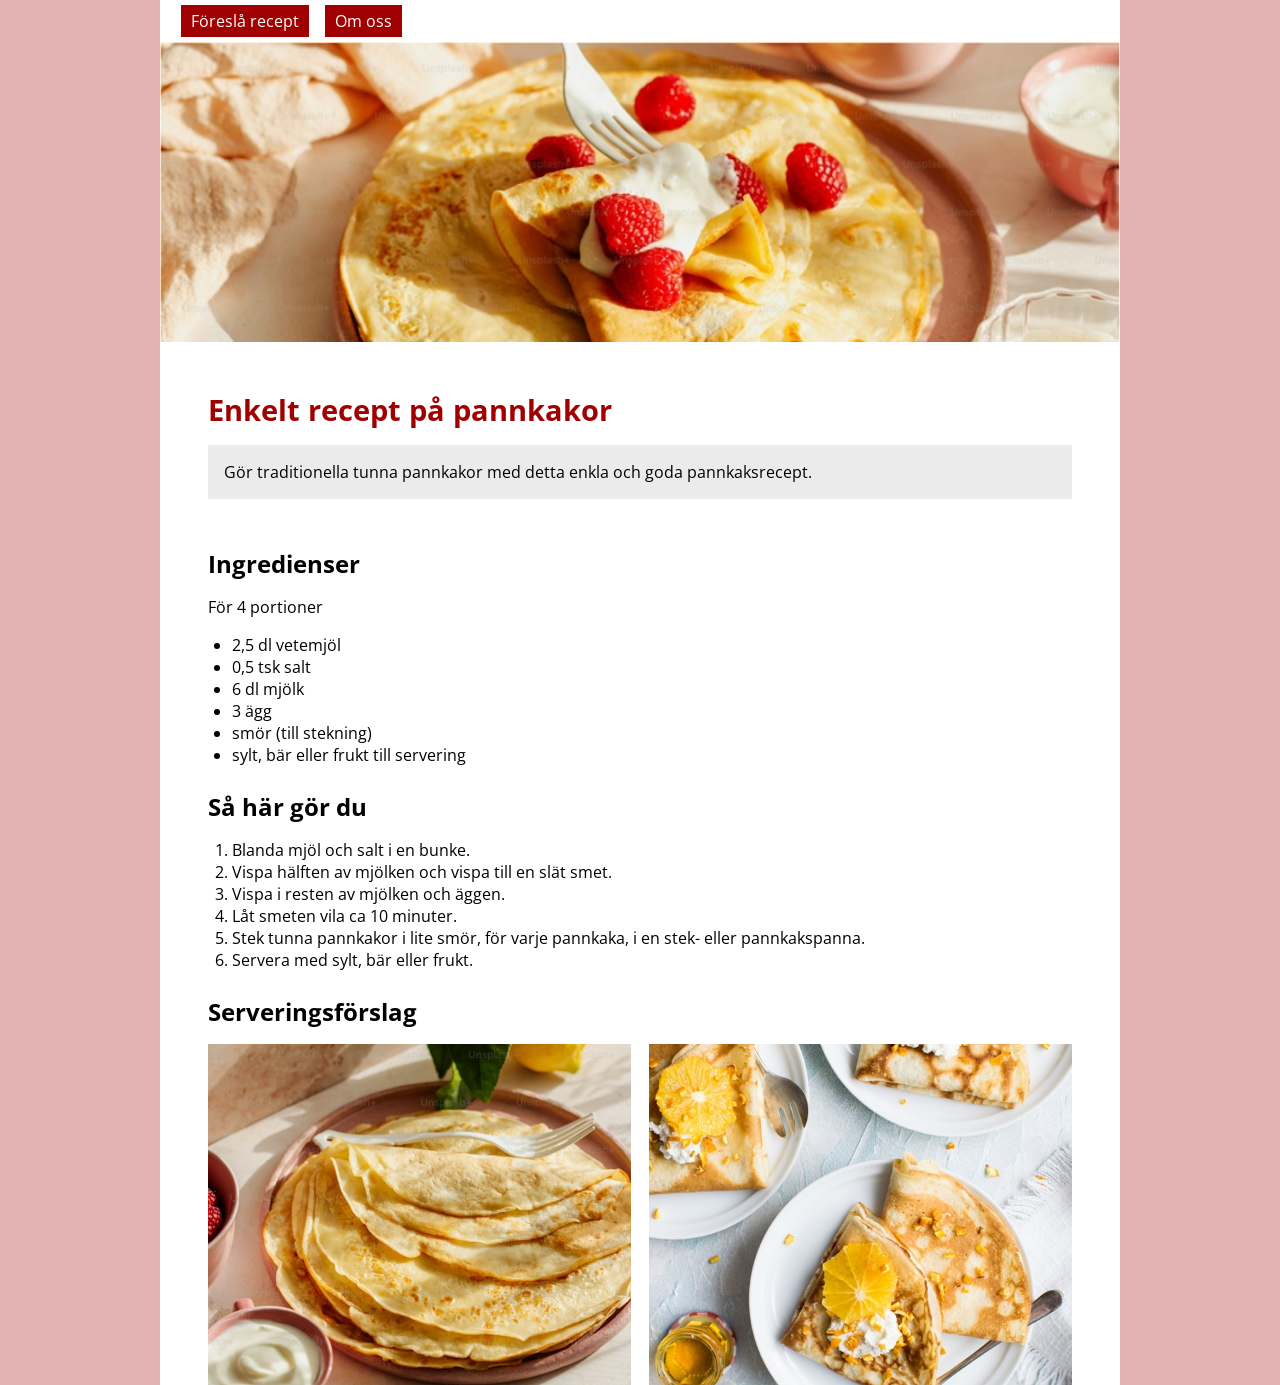
==== index.html @ c7558f2d "remove trailing slashes" ====
<!doctype html>
<html lang="sv-SE" class="flex justify-center flex-col-md">
  <head>
    <meta charset="utf-8">
    <meta name="viewport" content="width=device-width">
    <meta name="description" content="Enkelt recept på pannkakor. Gör traditionella tunna pannkakor med detta enkla och goda pannkaksrecept.">
    <title>Recept på pannkakor</title>
     

    <!-- Google Fonts -->
    <link href="https://fonts.googleapis.com/css2?family=Open+Sans&display=swap" rel="stylesheet">
    
    <link rel="stylesheet" type="text/css" href="recept.css">

  </head>

  <body class="flex flex-col">
    <a href="#main" class="skip">Hoppa till huvudinnehållet</a>

    <nav>
      <div class="navbar">
        <ul class="flex">
          <li><a href="kontakt.html">Föreslå recept</a></li>
          <li><a href="om-oss.html">Om oss</a></li>
        </ul>
      </div>
    </nav>
    <header>
      <div class="header-image"></div>
    
      
      <div class="header-content">
        <h1>Enkelt recept på pannkakor</h1>
        <p class="grey">Gör traditionella tunna pannkakor med detta enkla och goda pannkaksrecept.</p>
      </div>
    </header>
    <main id="main">
      <div class="content flex flex-col">
       

        <section>
          <div>

            <h2>Ingredienser</h2>
            <p>För 4 portioner</p>
            <ul>
              <li>2,5 dl vetemjöl</li>
              <li>0,5 tsk salt</li>
              <li>6 dl mjölk</li>
              <li>3 ägg</li>
              <li>smör (till stekning)</li>
              <li>sylt, bär eller frukt till servering</li>
            </ul>
          </div>
        </section>
        <section>
          <div>
            <h2>Så här gör du</h2>

            <ol>
              <li>Blanda mjöl och salt i en bunke.</li>
              <li>Vispa hälften av mjölken och vispa till en slät smet.</li>
              <li>Vispa i resten av mjölken och äggen.</li>
              <li>Låt smeten vila ca 10 minuter.</li>
              <li>Stek tunna pannkakor i lite smör, för varje pannkaka, i en stek- eller pannkakspanna.</li>
              <li>Servera med sylt, bär eller frukt.</li>
            </ol>
          </div>
        </section>
        <aside>
          <div>
            <h2 class="servering-header">Serveringsförslag</h2>
          </div>
          <div class="footer-images flex justify-between flex-col-md">
            <img src="servering-1.jpg" alt="Pannkakor på tallrik med grädde och hallon">
            <img src="servering-2.jpg" alt="Pannkakor med grädde, honung och apelsin">
          </div>
        </aside>
      </div>
    </main>


    
  </body>

</html>
---- recept.css ----
/*CSS variables*/
:root {
    --primary-font: 'Open Sans', sans-serif;
    --primary-color: rgba(161, 0, 0, 0.3); /* pink */
    --secondary-color: #A10000; /* red */
}



/*basic reset*/
* {
  margin: 0;
  padding: 0;
  font: inherit;
  
}

/*utility classes*/
.flex {
  display: flex;
}

.flex-col {
  flex-direction: column;
}

.justify-center {
  justify-content: center;
}

.justify-between {
  justify-content: space-between;
}


/*html style*/
html {
  background-color: var(--primary-color);
  /*display: flex;*/
  /*justify-content: center;*/
  width: 100vw;

}

/**Body style*/

body {
  background-color: #FFFFFF;
  color:#000000;
  font-family: var(--primary-font);
  max-width: 75vw;
  font-size: 1rem;
  font-weight: 400;
  /*display: flex;*/
  /*flex-direction: column;*/
  min-height: 100vh;
}

/*skip link*/
.skip {
  position: absolute;
  left: -10000px;
  top: auto;
  width: 1px;
  height: 1px;
  overflow: hidden;
}

.skip:focus {
  position: static;
  width: auto;
  height: auto;
}

/*Header style*/
header {
  max-width: 100%;
}




/*P style under titel*/
p.grey {
  background-color: #EBEBEB;
  padding: 16px;
  
  
  
}

/*h styles*/
h1 {
    color: var(--secondary-color);
    font-size: 1.8rem;
    font-weight: 700;
    
}

h1, h2 {
    padding-bottom: 16px;
}

h2 {
    font-size: 1.5rem;
    font-weight: 700;
    
}

/*p style*/

section p {
    padding-bottom: 16px;
}

/*nav styles*/
.navbar ul {
    /*display: flex;*/
    gap: 16px;
    list-style-type: none;
    padding: 5px;
}



.navbar ul li, .navbar ul li a {
    padding: 5px;  
    background-color: var(--secondary-color);
    color: #FFFFFF;
    text-decoration: none;
}


.navbar ul li a:focus, .navbar ul li a:hover {
  
  background-color: contrast-color(var(--secondary-color));
  color: #000000;
    
}


/*div style*/

.header-content, .content {
    padding: 48px 48px 0px 48px;
}
.content {
    
    /*display: flex;*/
    /*flex-direction: column;*/
    gap: 24px;
    
    
}



/*list styles*/
ul, ol {
  margin-left: 16px;
  padding-left: 8px;
}

/*image styles*/
.header-image {
    max-width: 100%;
    object-fit: cover;
    border: 1px;
    background-image: url(pannkaka-head.jpg);
    background-color: aqua;
    background-size: cover;
    min-height: 300px;
}

.footer-images {
  /*display: flex;*/
  /*justify-content: space-between;*/
  gap: 16px;

  img {
    
    max-width: 49%;
    max-height: 516px;
  }

}

/*.footer-images img {
    
    max-width: 49%;
    max-height: 516px;

}*/


/* media queries */
@media (max-width: 600px) {

  /*utility classes*/
  .flex-col-md {
    flex-direction: column;
  }

  /*html {
    flex-direction: column;
  }*/
  

  body {
    max-width: 100vw;
    
    
  }
  .header-content {
    padding: 48px 16px 16px 16px;
  
  }
  .content {
    padding: 0px 16px 64px 16px;
  }
  .footer-images {
    /*flex-direction: column;*/

    img {
      max-width: 100%;
      max-height: 516px;
    }
  }
  /*.footer-images img {
    
    max-width: 100%;
    max-height: 516px;

}*/


}
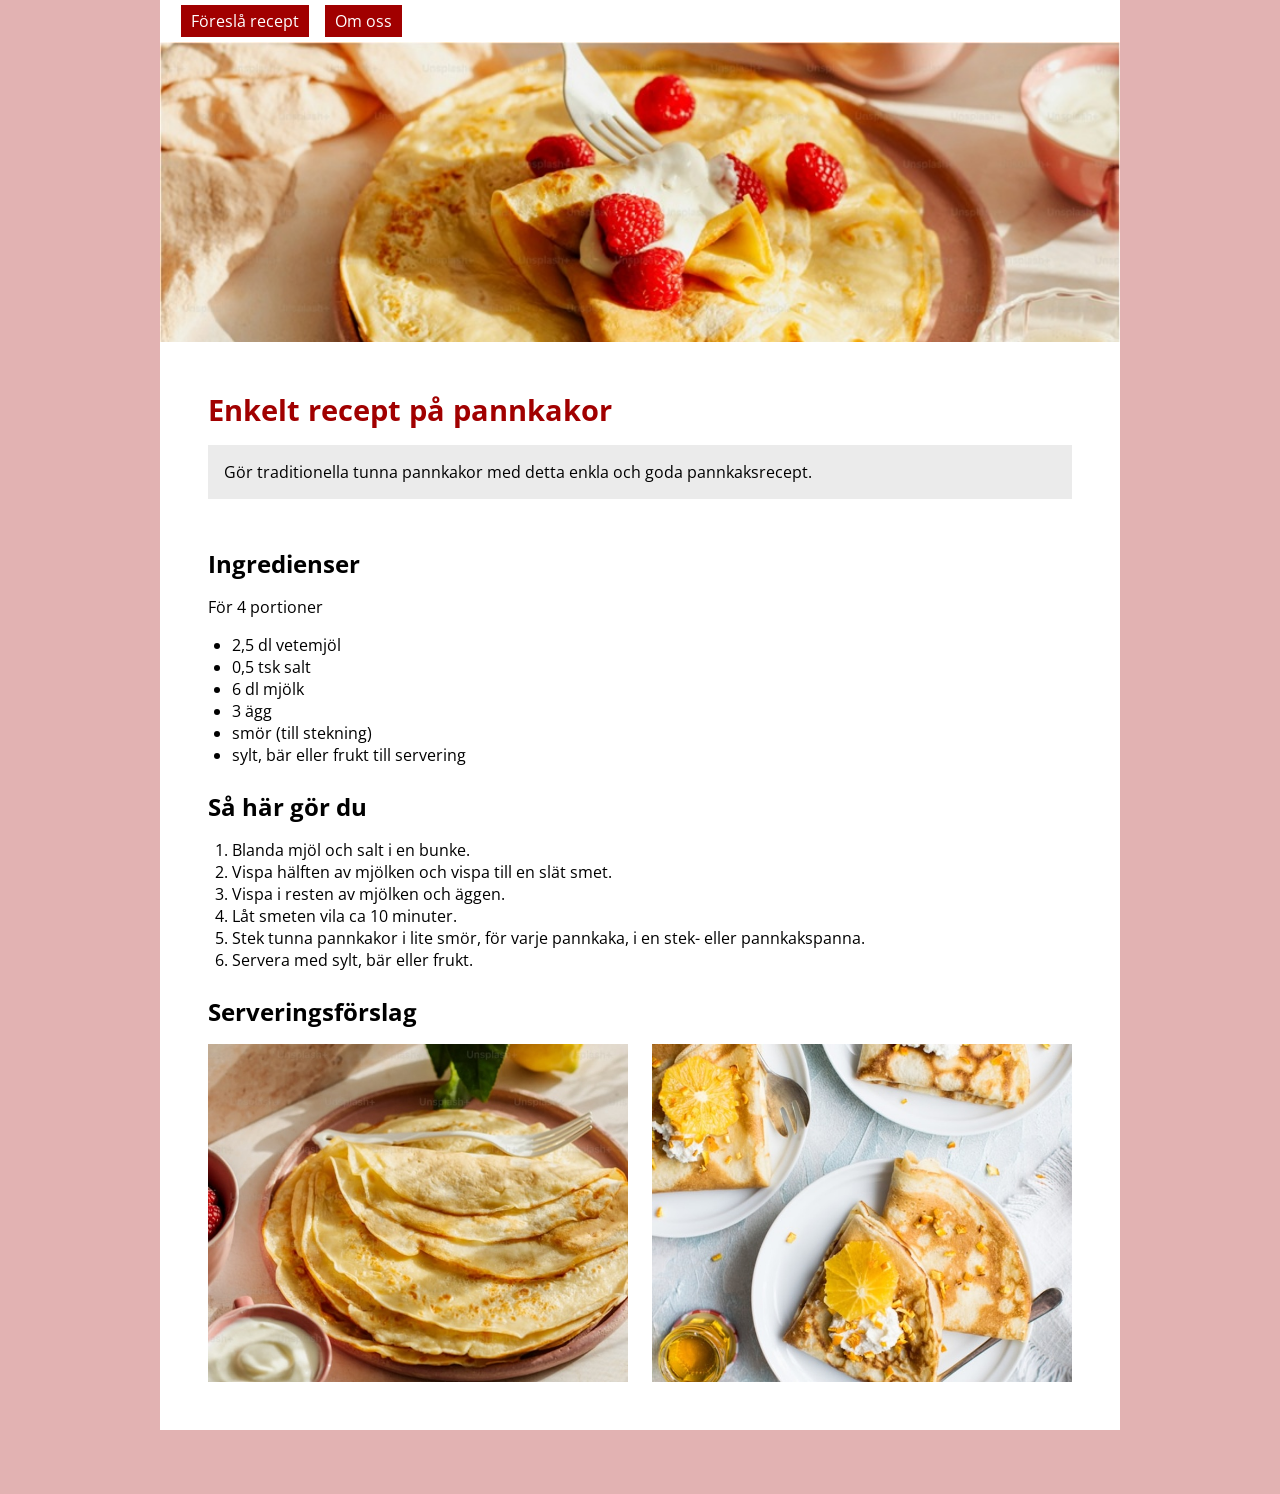
==== commit bcd46a4f: "change footer images more according to figma" ====
--- a/index.html
+++ b/index.html
@@ -72,8 +72,12 @@
             <h2 class="servering-header">Serveringsförslag</h2>
           </div>
           <div class="footer-images flex justify-between flex-col-md">
-            <img src="servering-1.jpg" alt="Pannkakor på tallrik med grädde och hallon">
-            <img src="servering-2.jpg" alt="Pannkakor med grädde, honung och apelsin">
+            <div class="image-wrapper">
+              <img src="servering-1.jpg" alt="Pannkakor på tallrik med grädde och hallon">
+            </div>
+            <div class="image-wrapper">
+              <img src="servering-2.jpg" alt="Pannkakor med grädde, honung och apelsin">
+            </div>
           </div>
         </aside>
       </div>
--- a/recept.css
+++ b/recept.css
@@ -38,7 +38,8 @@
   background-color: var(--primary-color);
   /*display: flex;*/
   /*justify-content: center;*/
-  width: 100vw;
+  /*width: 100vw;*/
+  padding-bottom: 64px;
 
 }
 
@@ -48,7 +49,7 @@
   background-color: #FFFFFF;
   color:#000000;
   font-family: var(--primary-font);
-  max-width: 75vw;
+  max-width: 75%;
   font-size: 1rem;
   font-weight: 400;
   /*display: flex;*/
@@ -83,7 +84,7 @@
 /*P style under titel*/
 p.grey {
   background-color: #EBEBEB;
-  padding: 16px;
+  padding: 1rem;
   
   
   
@@ -98,7 +99,7 @@
 }
 
 h1, h2 {
-    padding-bottom: 16px;
+    padding-bottom: 1rem;
 }
 
 h2 {
@@ -110,21 +111,21 @@
 /*p style*/
 
 section p {
-    padding-bottom: 16px;
+    padding-bottom: 1rem;
 }
 
 /*nav styles*/
 .navbar ul {
     /*display: flex;*/
-    gap: 16px;
+    gap: 1rem;
     list-style-type: none;
-    padding: 5px;
+    padding: 0.3125rem;
 }
 
 
 
 .navbar ul li, .navbar ul li a {
-    padding: 5px;  
+    padding: 0.3125rem;  
     background-color: var(--secondary-color);
     color: #FFFFFF;
     text-decoration: none;
@@ -141,9 +142,14 @@
 
 /*div style*/
 
-.header-content, .content {
+.header-content {
     padding: 48px 48px 0px 48px;
 }
+
+.content {
+  padding: 48px;
+}
+
 .content {
     
     /*display: flex;*/
@@ -157,8 +163,8 @@
 
 /*list styles*/
 ul, ol {
-  margin-left: 16px;
-  padding-left: 8px;
+  margin-left: 1rem;
+  padding-left: 0.5rem;
 }
 
 /*image styles*/
@@ -175,13 +181,21 @@
 .footer-images {
   /*display: flex;*/
   /*justify-content: space-between;*/
-  gap: 16px;
-
-  img {
-    
-    max-width: 49%;
-    max-height: 516px;
-  }
+  gap: 24px;
+
+  .image-wrapper {
+    flex: 1;           /* Forces both items to take up equal width */
+    min-width: 0;      /* Crucial: allows the wrapper to shrink below image size */
+  }
+  
+
+    img {
+      width: 100%;
+      height: auto;
+      display: block;
+      /*max-width: 49%;
+      max-height: 516px;*/
+    }
 
 }
 
@@ -207,7 +221,7 @@
   
 
   body {
-    max-width: 100vw;
+    max-width: 100%;
     
     
   }
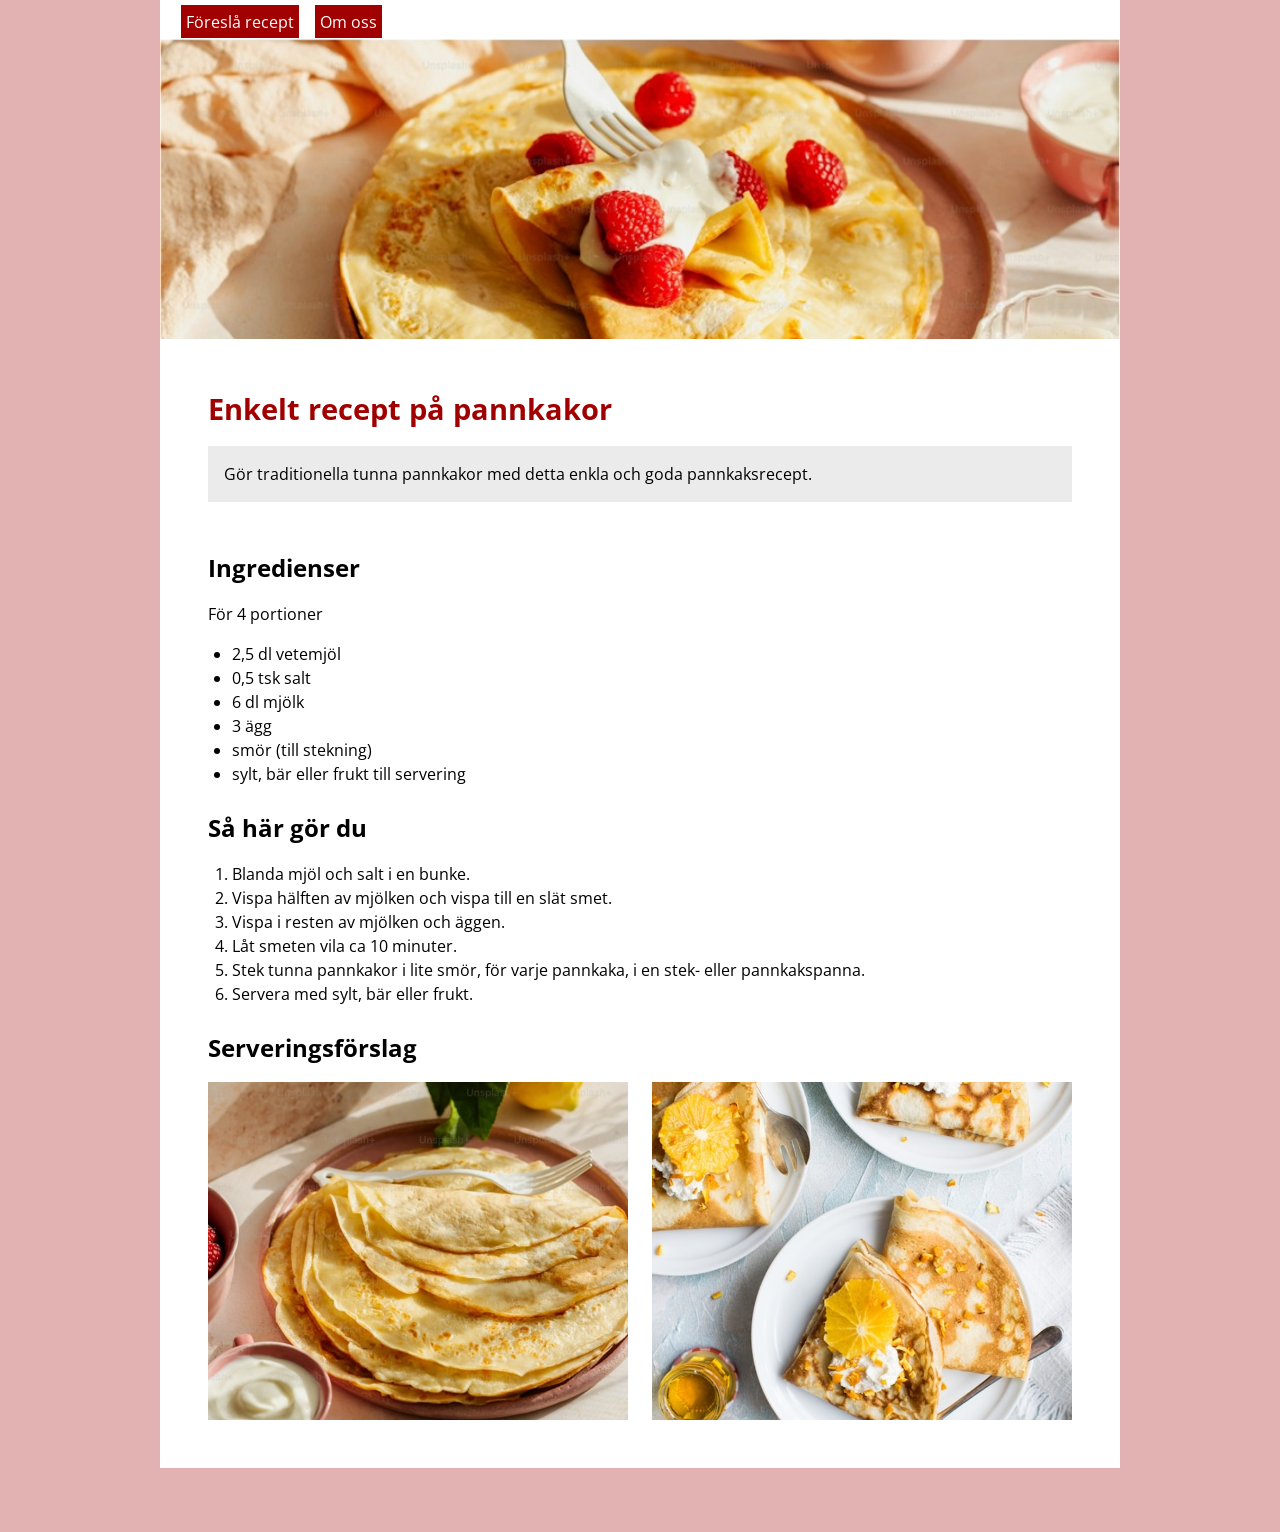
==== commit fcd81adf: "put flex in utility class" ====
--- a/index.html
+++ b/index.html
@@ -72,10 +72,10 @@
             <h2 class="servering-header">Serveringsförslag</h2>
           </div>
           <div class="footer-images flex justify-between flex-col-md">
-            <div class="image-wrapper">
+            <div class="image-wrapper flex-1">
               <img src="servering-1.jpg" alt="Pannkakor på tallrik med grädde och hallon">
             </div>
-            <div class="image-wrapper">
+            <div class="image-wrapper flex-1">
               <img src="servering-2.jpg" alt="Pannkakor med grädde, honung och apelsin">
             </div>
           </div>
--- a/recept.css
+++ b/recept.css
@@ -15,6 +15,15 @@
   
 }
 
+/* Improve line wrapping */
+p {
+  text-wrap: pretty;
+}
+
+h1, h2, h3, h4, h5, h6 {
+  text-wrap: balance;
+}
+
 /*utility classes*/
 .flex {
   display: flex;
@@ -32,7 +41,11 @@
   justify-content: space-between;
 }
 
-
+.flex-1 {
+  flex: 1;
+}
+
+/*global styles*/
 /*html style*/
 html {
   background-color: var(--primary-color);
@@ -55,6 +68,7 @@
   /*display: flex;*/
   /*flex-direction: column;*/
   min-height: 100vh;
+  line-height: 1.5;
 }
 
 /*skip link*/
@@ -78,37 +92,33 @@
   max-width: 100%;
 }
 
-
-
-
 /*P style under titel*/
 p.grey {
   background-color: #EBEBEB;
   padding: 1rem;
   
-  
-  
 }
 
 /*h styles*/
 h1 {
     color: var(--secondary-color);
     font-size: 1.8rem;
-    font-weight: 700;
+   
     
 }
 
 h1, h2 {
     padding-bottom: 1rem;
+    font-weight: 700;
 }
 
 h2 {
     font-size: 1.5rem;
-    font-weight: 700;
-    
-}
-
-/*p style*/
+   
+    
+}
+
+/*p styles*/
 
 section p {
     padding-bottom: 1rem;
@@ -129,16 +139,30 @@
     background-color: var(--secondary-color);
     color: #FFFFFF;
     text-decoration: none;
-}
-
-
-.navbar ul li a:focus, .navbar ul li a:hover {
-  
-  background-color: contrast-color(var(--secondary-color));
-  color: #000000;
-    
-}
-
+
+
+
+  &:focus,
+  &:focus-visible, 
+  &:hover {
+    background-color: contrast-color(var(--secondary-color));
+    color: #000000;
+   }
+}
+
+.navbar ul li:has(:hover, :focus, :focus-visible) {
+    outline: 2px solid var(--secondary-color);
+    border-radius: 3px;
+    outline-offset: 0;
+    
+}
+
+/*this is because the focus ring is inside the padding background otherwise*/
+.navbar ul li{
+  padding-left: 0;
+  padding-right: 0;
+  padding-bottom: 0;
+}
 
 /*div style*/
 
@@ -148,13 +172,9 @@
 
 .content {
   padding: 48px;
-}
-
-.content {
-    
-    /*display: flex;*/
-    /*flex-direction: column;*/
-    gap: 24px;
+  /*display: flex;*/
+  /*flex-direction: column;*/
+  gap: 24px;
     
     
 }
@@ -184,7 +204,7 @@
   gap: 24px;
 
   .image-wrapper {
-    flex: 1;           /* Forces both items to take up equal width */
+    /*flex: 1;  */         /* Forces both items to take up equal width */
     min-width: 0;      /* Crucial: allows the wrapper to shrink below image size */
   }
   
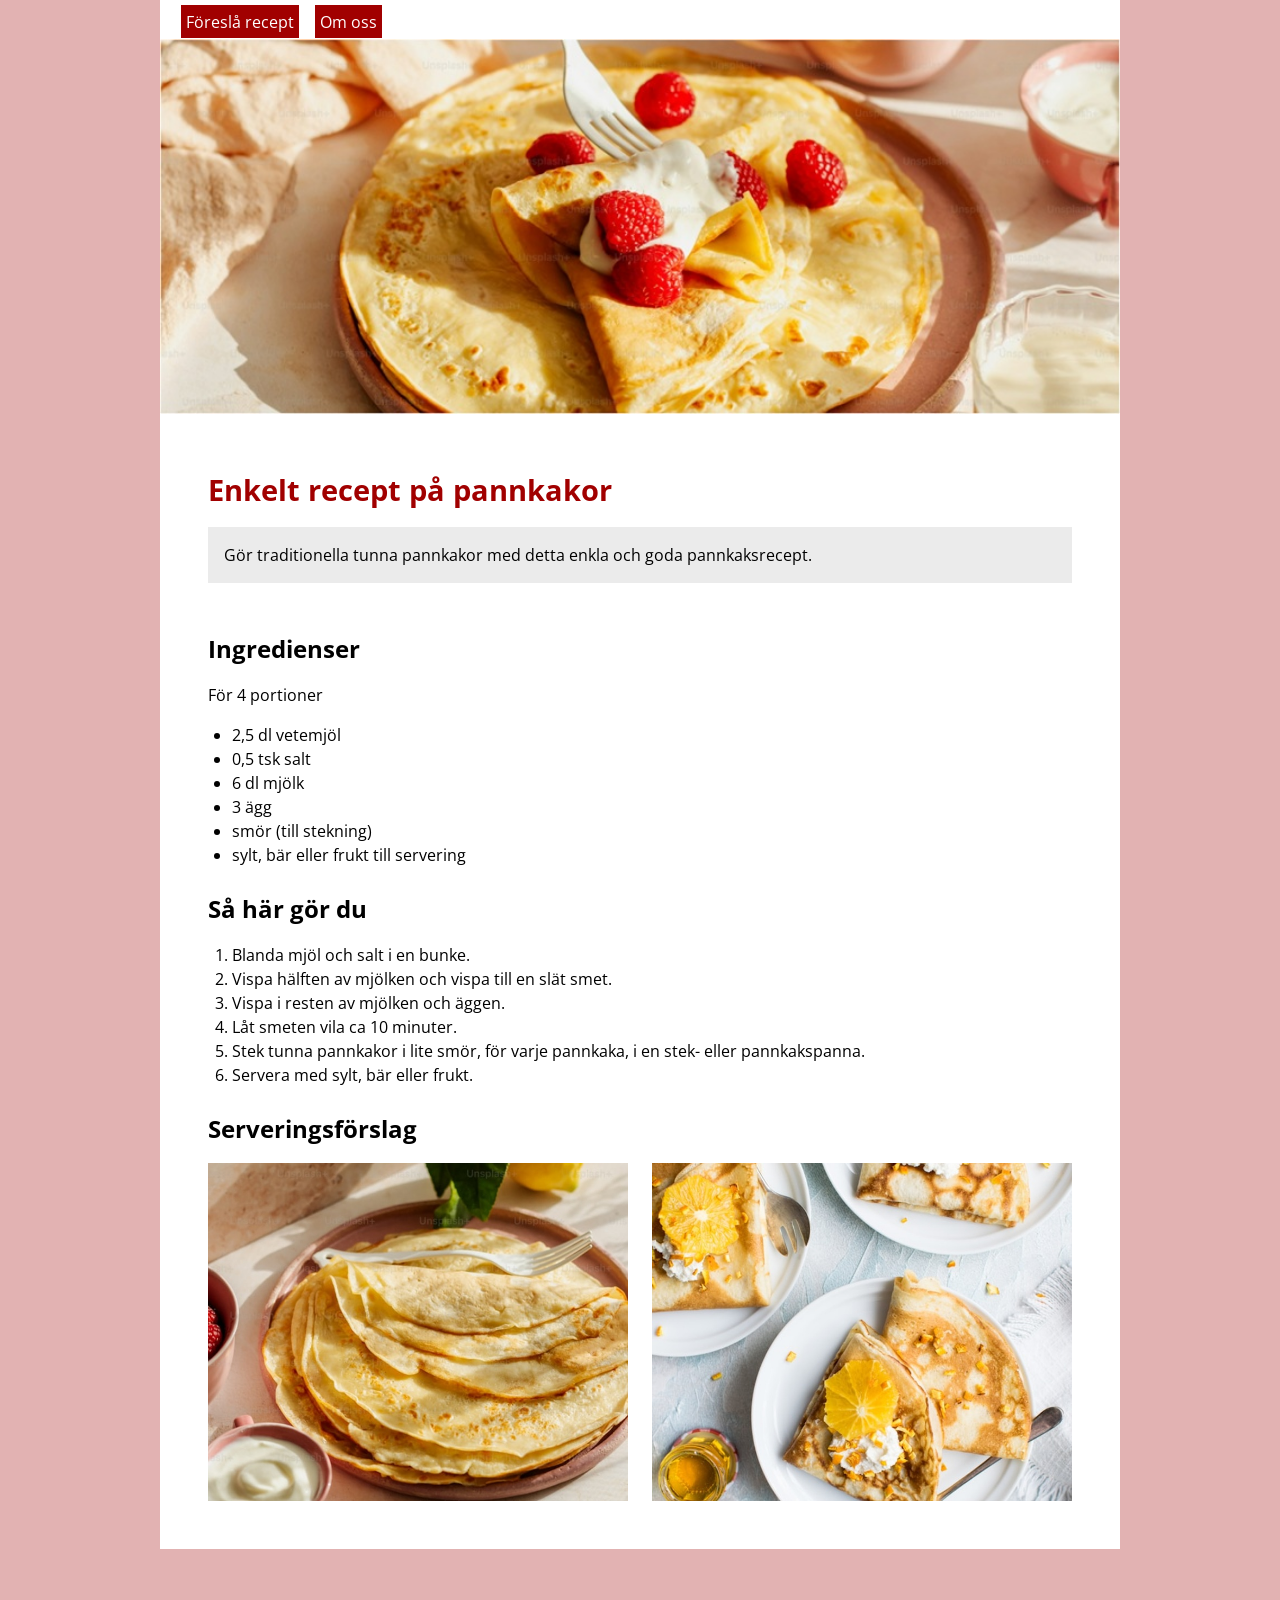
==== commit 39d6c490: "fix image header" ====
--- a/index.html
+++ b/index.html
@@ -26,7 +26,7 @@
       </div>
     </nav>
     <header>
-      <div class="header-image"></div>
+      <div class="header-image"><img src="pannkaka-head.jpg" alt="Runda pannkakor på tallrik"></div>
     
       
       <div class="header-content">
--- a/recept.css
+++ b/recept.css
@@ -150,10 +150,10 @@
    }
 }
 
-.navbar ul li:has(:hover, :focus, :focus-visible) {
+.navbar ul li:has(:hover, :focus, :focus-visible, :active) {
     outline: 2px solid var(--secondary-color);
     border-radius: 3px;
-    outline-offset: 0;
+    outline-offset: 0px;
     
 }
 
@@ -188,15 +188,19 @@
 }
 
 /*image styles*/
-.header-image {
-    max-width: 100%;
+.header-image  {
+  min-height:300px;
+  
+  img {
+    width: 100%;
     object-fit: cover;
     border: 1px;
-    background-image: url(pannkaka-head.jpg);
+    /*background-image: url(pannkaka-head.jpg);
     background-color: aqua;
-    background-size: cover;
-    min-height: 300px;
-}
+    background-size: cover;*/
+    
+    min-height:300px;
+  }}
 
 .footer-images {
   /*display: flex;*/
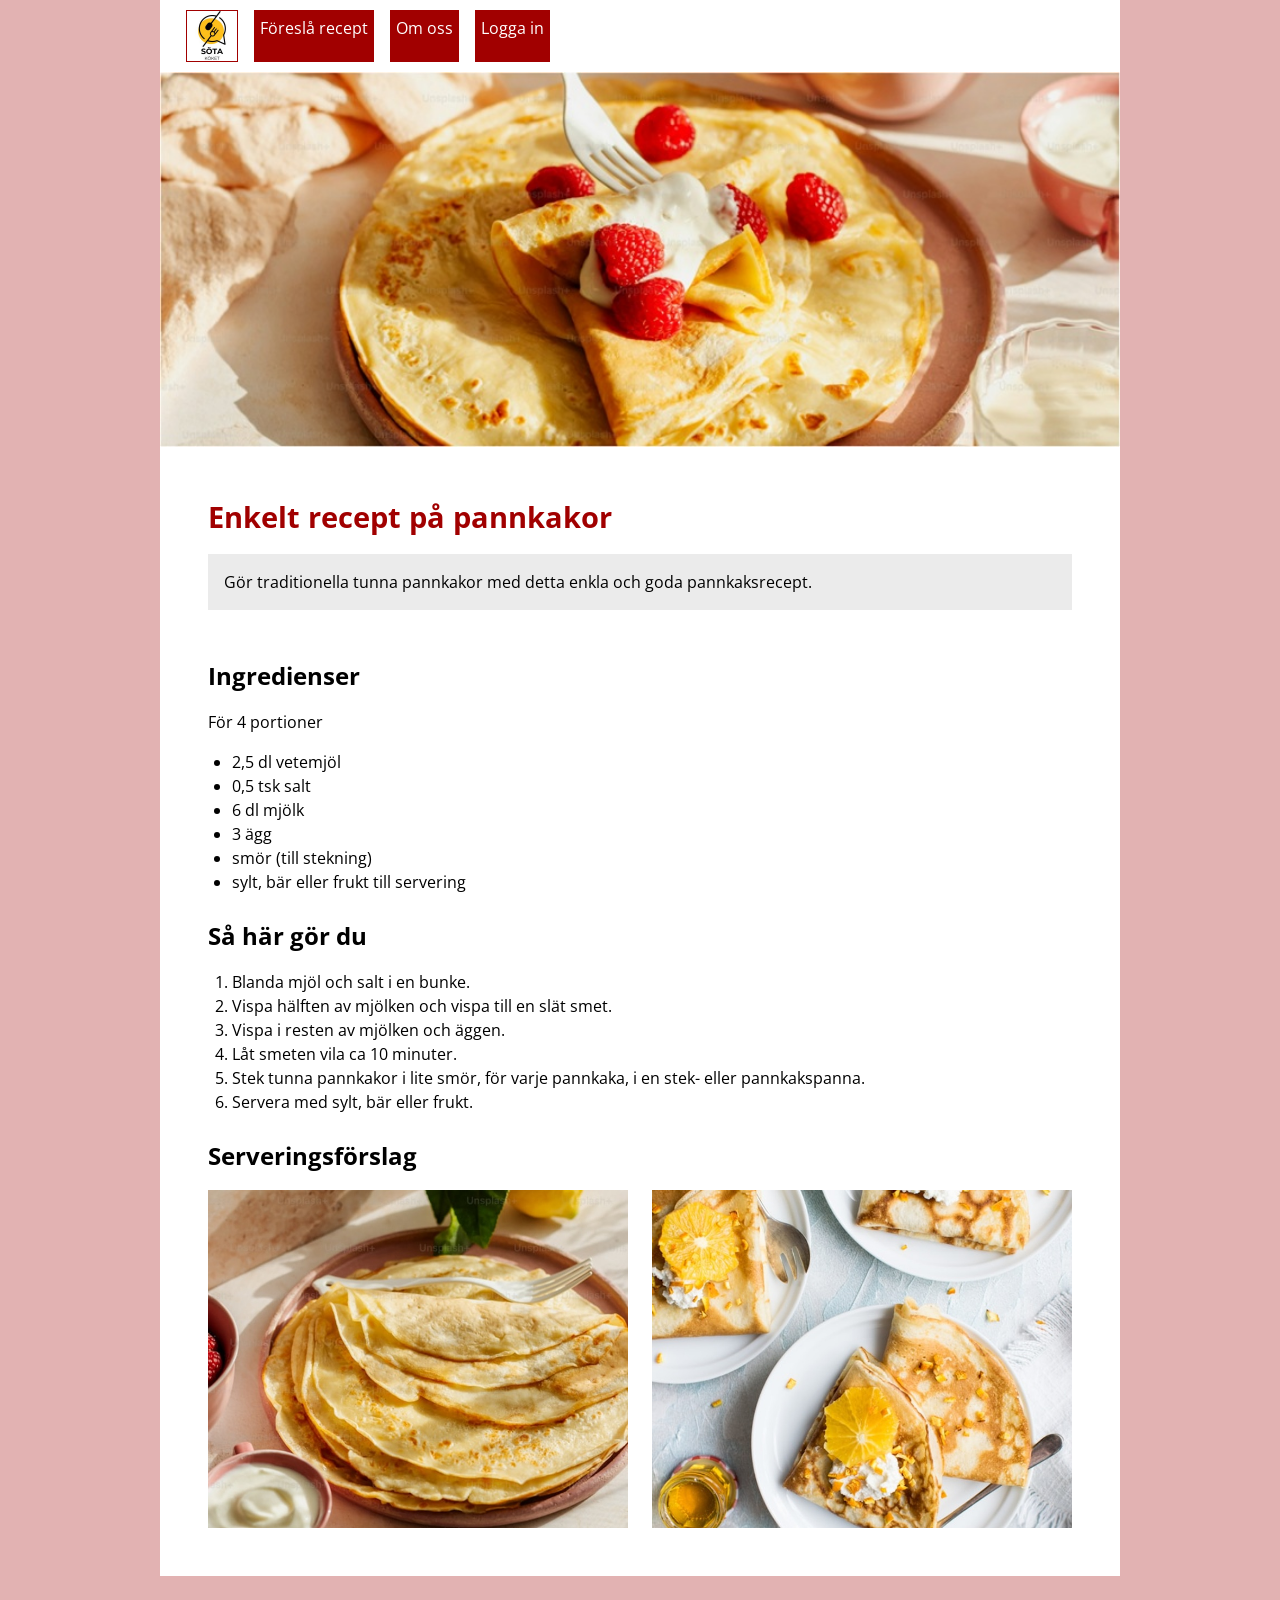
==== commit ce2e78f1: "working on navbar" ====
--- a/index.html
+++ b/index.html
@@ -20,8 +20,10 @@
     <nav>
       <div class="navbar">
         <ul class="flex">
+          <li><img class="logo" src="recept-logo.jpg" alt="Logo"></li>
           <li><a href="kontakt.html">Föreslå recept</a></li>
           <li><a href="om-oss.html">Om oss</a></li>
+          <li><a href="index.html">Logga in</a></li>
         </ul>
       </div>
     </nav>
--- a/recept.css
+++ b/recept.css
@@ -52,7 +52,7 @@
   /*display: flex;*/
   /*justify-content: center;*/
   /*width: 100vw;*/
-  padding-bottom: 64px;
+  padding-block-end: 64px;
 
 }
 
@@ -62,12 +62,14 @@
   background-color: #FFFFFF;
   color:#000000;
   font-family: var(--primary-font);
-  max-width: 75%;
+  max-inline-size: 75%;
+  /*max-width: 75%;*/
   font-size: 1rem;
   font-weight: 400;
   /*display: flex;*/
   /*flex-direction: column;*/
-  min-height: 100vh;
+  /*min-height: 100vh;*/
+  min-block-size: 100vh;
   line-height: 1.5;
 }
 
@@ -108,7 +110,7 @@
 }
 
 h1, h2 {
-    padding-bottom: 1rem;
+    padding-block-end: 1rem;
     font-weight: 700;
 }
 
@@ -121,10 +123,20 @@
 /*p styles*/
 
 section p {
-    padding-bottom: 1rem;
-}
-
+    padding-block-end: 1rem;
+}
+
+/*logo styles*/
+.logo {
+  width: 50px;
+  height: auto;
+  display: block; /* Remove default inline spacing, small white line under*/
+}
 /*nav styles*/
+
+.navbar {
+  padding: 0.315rem;
+}
 .navbar ul {
     /*display: flex;*/
     gap: 1rem;
@@ -132,13 +144,30 @@
     padding: 0.3125rem;
 }
 
+/*To make an <a> (anchor) and <li> (list item) exactly the same 
+size so that hovering causes no layout shifts or size differences, 
+you need to set the anchor tag 
+to display as a block and fill its parent container.*/
+.navbar ul li {
+  /*padding: 0.3125rem;*/
+  border: 1px solid var(--secondary-color);
+
+  a{
+    display: block;
+    padding: 0.3125rem;
+    box-sizing: border-box;
+    inline-size: 100%;
+    block-size: 100%;
+  }
+}
+
 
 
 .navbar ul li, .navbar ul li a {
-    padding: 0.3125rem;  
-    background-color: var(--secondary-color);
-    color: #FFFFFF;
-    text-decoration: none;
+     
+  background-color: var(--secondary-color);
+  color: #FFFFFF;
+  text-decoration: none;
 
 
 
@@ -147,27 +176,31 @@
   &:hover {
     background-color: contrast-color(var(--secondary-color));
     color: #000000;
+    outline: 0;
+   
    }
 }
 
-.navbar ul li:has(:hover, :focus, :focus-visible, :active) {
-    outline: 2px solid var(--secondary-color);
-    border-radius: 3px;
-    outline-offset: 0px;
+.navbar ul li:has(:hover, :focus, :focus-visible) {
+    
+  border: 1px solid var(--secondary-color);
+  outline: 1px;
     
 }
 
 /*this is because the focus ring is inside the padding background otherwise*/
-.navbar ul li{
+/*.navbar ul li{
   padding-left: 0;
   padding-right: 0;
   padding-bottom: 0;
-}
+}*/
 
 /*div style*/
 
 .header-content {
-    padding: 48px 48px 0px 48px;
+    /*padding: 48px 48px 0px 48px;*/
+    padding-block: 48px 0px;
+    padding-inline: 48px;
 }
 
 .content {
@@ -183,23 +216,26 @@
 
 /*list styles*/
 ul, ol {
-  margin-left: 1rem;
-  padding-left: 0.5rem;
+  margin-inline-start: 1rem;
+  padding-inline-start: 0.5rem;
 }
 
 /*image styles*/
 .header-image  {
-  min-height:300px;
+  /*min-height:300px;*/
+  min-block-size: 300px;
   
   img {
-    width: 100%;
+    /*width: 100%;*/
+    inline-size: 100%;
     object-fit: cover;
     border: 1px;
     /*background-image: url(pannkaka-head.jpg);
     background-color: aqua;
     background-size: cover;*/
     
-    min-height:300px;
+    min-block-size: 300px;
+    display: block; /* Remove default inline spacing, small white line under*/
   }}
 
 .footer-images {
@@ -209,13 +245,13 @@
 
   .image-wrapper {
     /*flex: 1;  */         /* Forces both items to take up equal width */
-    min-width: 0;      /* Crucial: allows the wrapper to shrink below image size */
+    min-inline-size: 0;      /* Crucial: allows the wrapper to shrink below image size */
   }
   
 
     img {
-      width: 100%;
-      height: auto;
+      inline-size: 100%;
+      block-size: auto;
       display: block;
       /*max-width: 49%;
       max-height: 516px;*/
@@ -245,23 +281,26 @@
   
 
   body {
-    max-width: 100%;
+    max-inline-size: 100%;
     
     
   }
   .header-content {
-    padding: 48px 16px 16px 16px;
+    padding-block: 48px 16px;
+    padding-inline: 16px;
   
   }
   .content {
-    padding: 0px 16px 64px 16px;
+    
+    padding-block: 0px 64px;
+    padding-inline: 16px;
   }
   .footer-images {
     /*flex-direction: column;*/
 
     img {
-      max-width: 100%;
-      max-height: 516px;
+      max-inline-size: 100%;
+      max-block-size: 516px;
     }
   }
   /*.footer-images img {
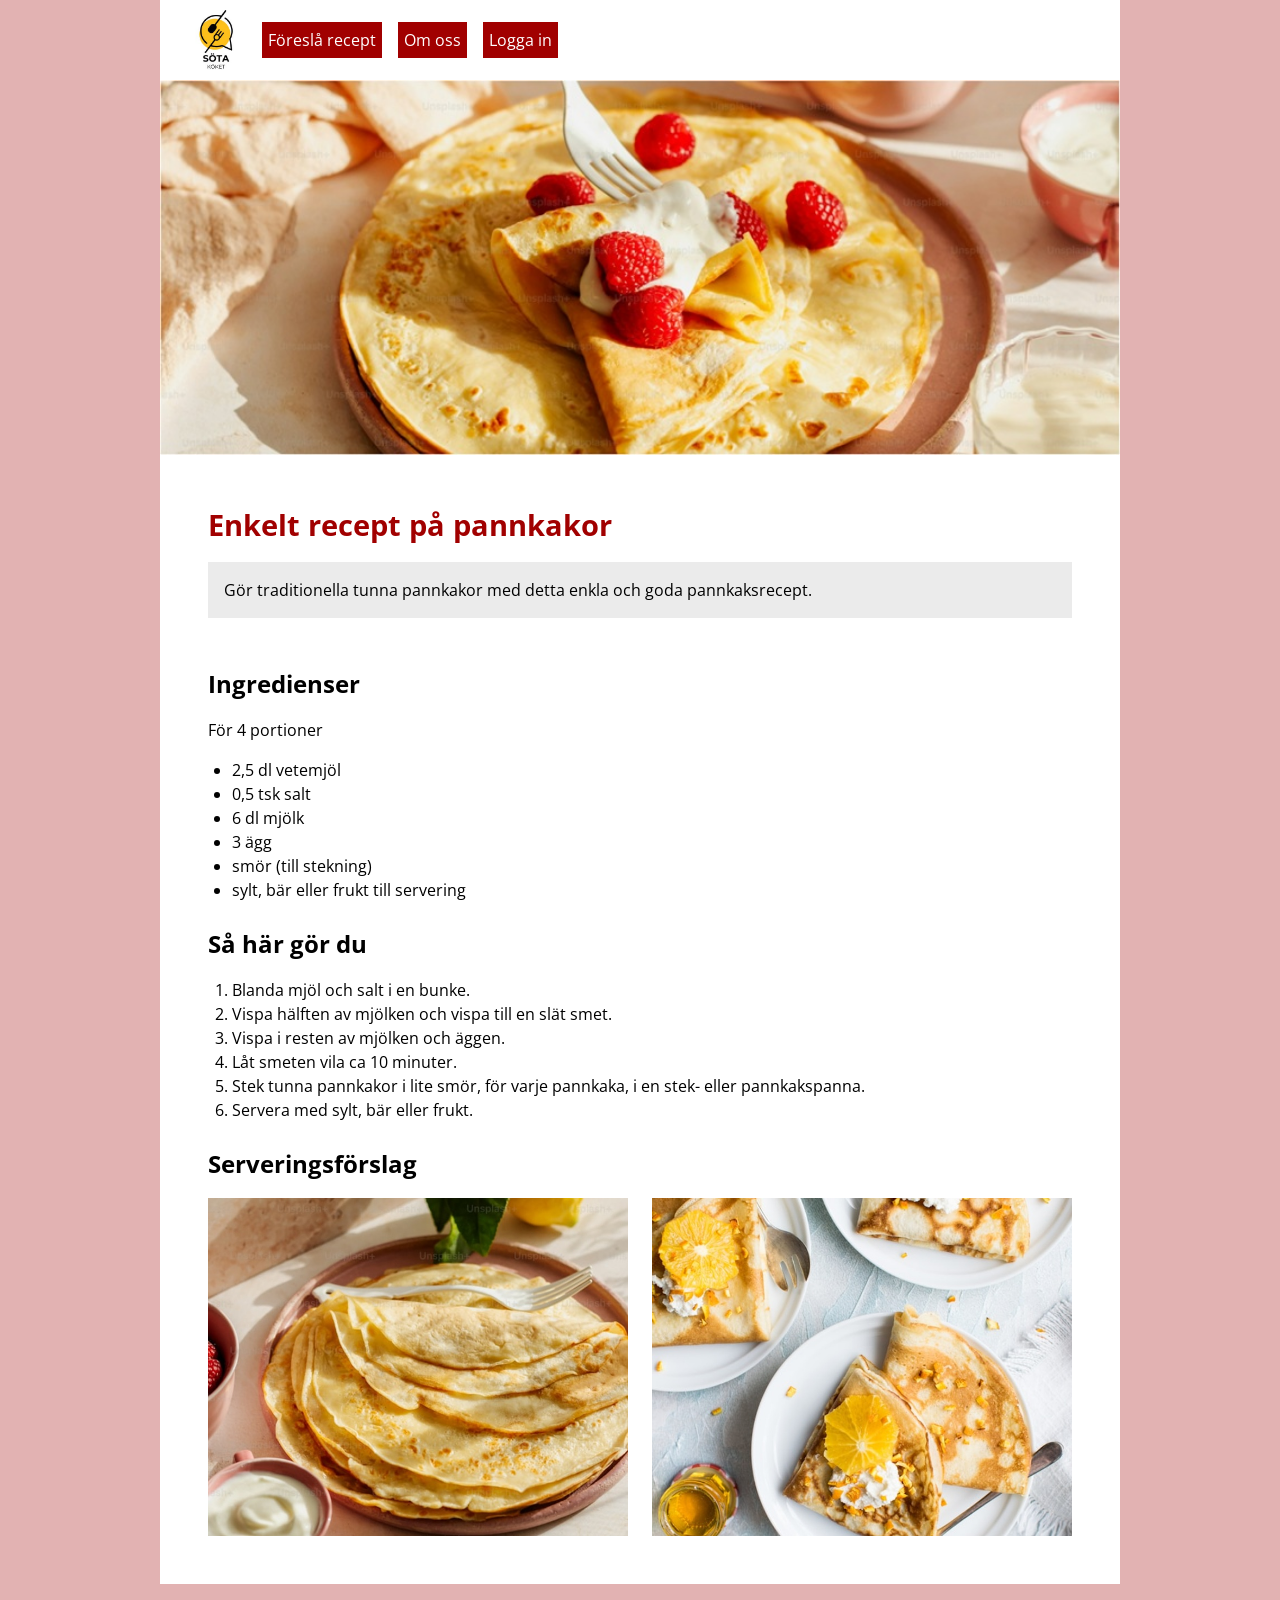
==== commit 56a5837d: "add logo in menu and add links ins menu" ====
--- a/index.html
+++ b/index.html
@@ -19,11 +19,11 @@
 
     <nav>
       <div class="navbar">
-        <ul class="flex">
-          <li><img class="logo" src="recept-logo.jpg" alt="Logo"></li>
-          <li><a href="kontakt.html">Föreslå recept</a></li>
-          <li><a href="om-oss.html">Om oss</a></li>
-          <li><a href="index.html">Logga in</a></li>
+        <ul class="flex align-items-center">
+          <img class="logo" src="recept-logo.jpg" alt="Logo">
+          <li class="flex"><a href="kontakt.html">Föreslå recept</a></li>
+          <li class="flex"><a href="om-oss.html">Om oss</a></li>
+          <li class="flex"><a href="index.html">Logga in</a></li>
         </ul>
       </div>
     </nav>
--- a/recept.css
+++ b/recept.css
@@ -41,8 +41,28 @@
   justify-content: space-between;
 }
 
+.space-evenly {
+  justify-content: space-evenly;
+}
+
+.space-between {
+  justify-content: space-between;
+}
+
+.align-items-center {
+  align-items: center;
+}
+
+.self-center {
+  align-self: center;
+}
+
 .flex-1 {
   flex: 1;
+}
+
+.flex-2 {
+  flex: 2;
 }
 
 /*global styles*/
@@ -128,7 +148,8 @@
 
 /*logo styles*/
 .logo {
-  width: 50px;
+  min-inline-size: 40px;
+  max-inline-size: 60px;
   height: auto;
   display: block; /* Remove default inline spacing, small white line under*/
 }
@@ -158,6 +179,8 @@
     box-sizing: border-box;
     inline-size: 100%;
     block-size: 100%;
+    text-align: center;
+    
   }
 }
 
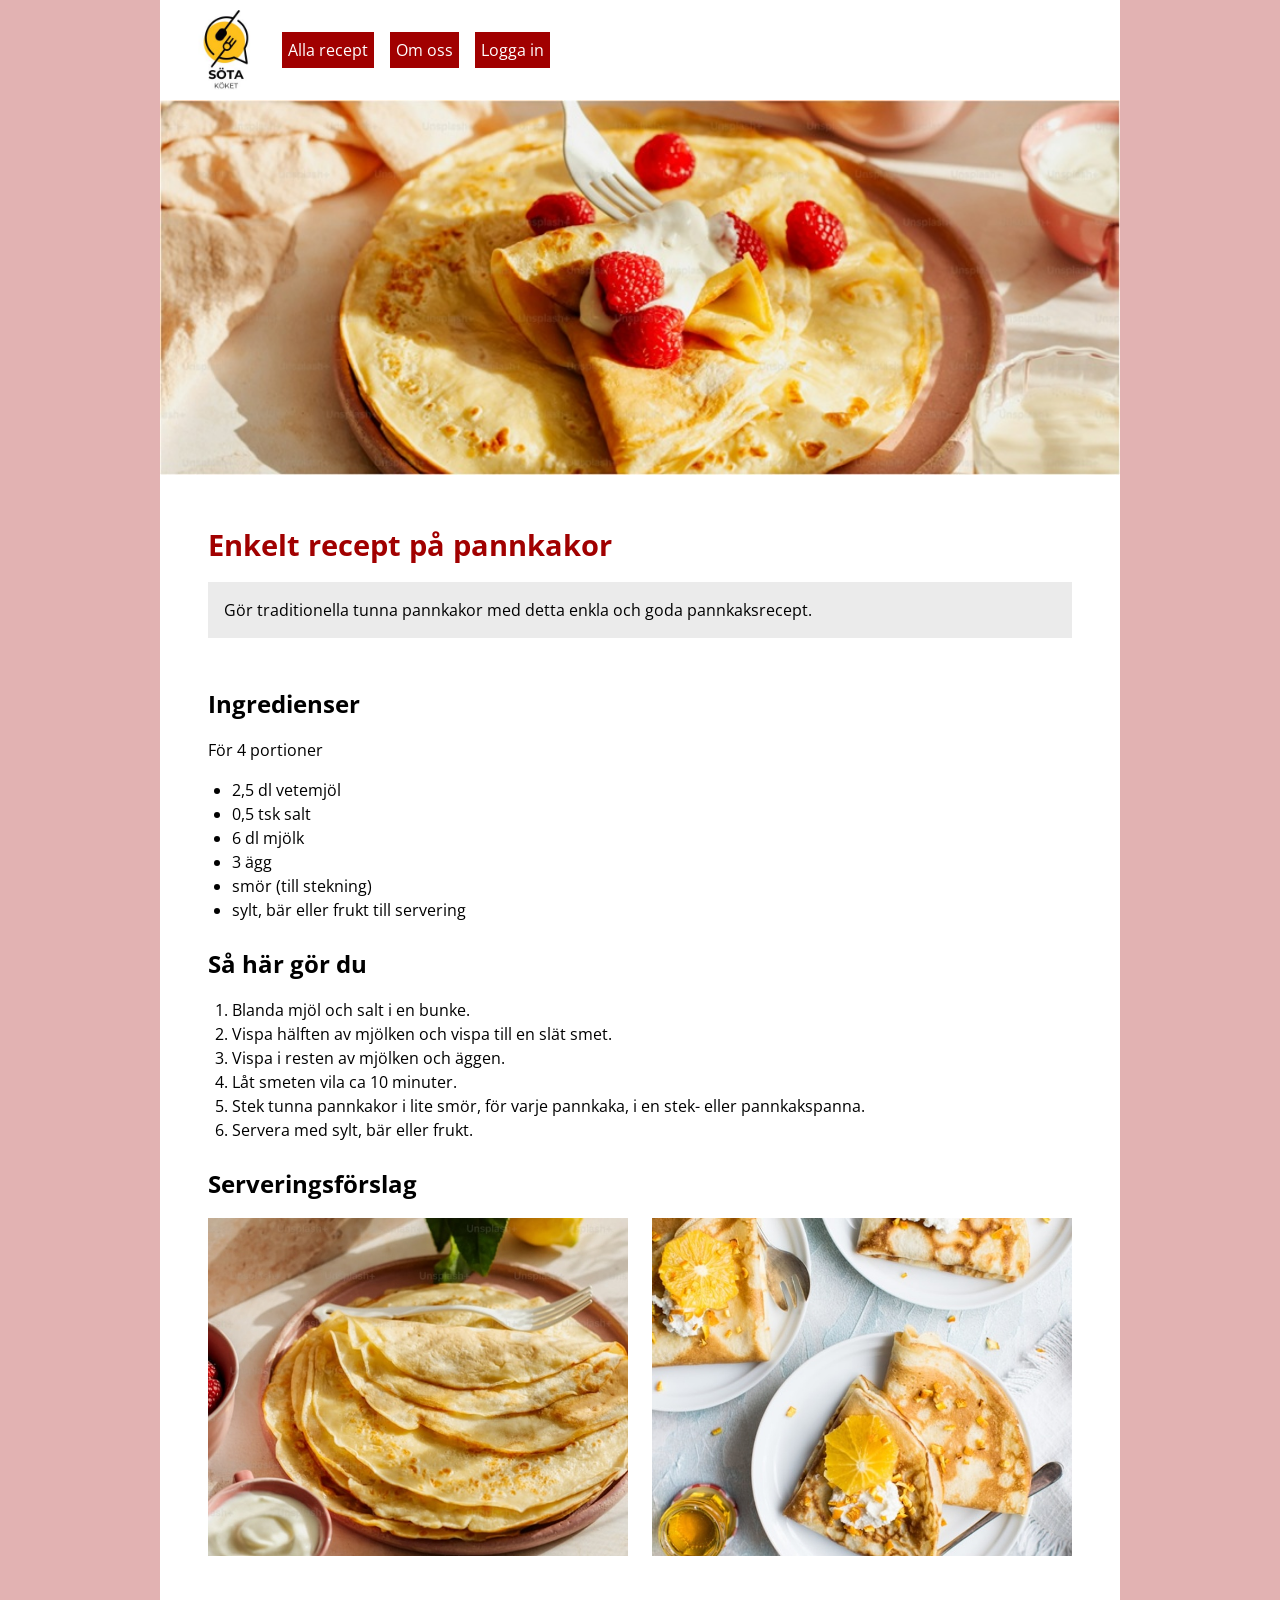
==== commit 5177b9e7: "fix template columns and header image" ====
--- a/index.html
+++ b/index.html
@@ -21,7 +21,7 @@
       <div class="navbar">
         <ul class="flex align-items-center">
           <img class="logo" src="recept-logo.jpg" alt="Logo">
-          <li class="flex"><a href="kontakt.html">Föreslå recept</a></li>
+          <li class="flex"><a href="recept.html">Alla recept</a></li>
           <li class="flex"><a href="om-oss.html">Om oss</a></li>
           <li class="flex"><a href="index.html">Logga in</a></li>
         </ul>
--- a/recept.css
+++ b/recept.css
@@ -15,6 +15,10 @@
   
 }
 
+img {
+  display: block; /* Remove default inline spacing, small white line under*/
+}
+
 /* Improve line wrapping */
 p {
   text-wrap: pretty;
@@ -63,6 +67,57 @@
 
 .flex-2 {
   flex: 2;
+}
+
+
+/*grid*/
+
+.container {
+  display: grid;
+  grid-template-columns: repeat(auto-fit, minmax(min(300px, 100%), 1fr)); /*https://www.youtube.com/watch?v=OZ6qKoq7RJU, min 300 px or 100% whichever is smaller, max 1 fr*/
+  gap: 1rem;
+  
+  padding: 48px; /*aligns with index.html padding content class*/
+}
+
+.card {
+  border: 1px solid black;
+  border-radius: 8px;
+  overflow: hidden;
+  
+  display: grid;
+  grid-template-columns: 1fr;
+
+  a {
+    text-decoration: none;
+    color: inherit;
+    
+    &:focus,
+    &:focus-visible,
+    &:hover {
+      background-color: var(--primary-color);
+      outline: 0;
+    }
+  }
+  
+
+  h2 {
+    font-size: 1rem;
+  }
+}
+
+.card-top {
+  display: grid; 
+  grid-template-columns: 1fr;
+
+  img {
+  object-fit: cover;
+  max-inline-size: 100%;
+ }
+}
+
+.card-content {
+  padding: .5rem;
 }
 
 /*global styles*/
@@ -148,8 +203,8 @@
 
 /*logo styles*/
 .logo {
-  min-inline-size: 40px;
-  max-inline-size: 60px;
+  min-inline-size: 60px;
+  max-inline-size: 80px;
   height: auto;
   display: block; /* Remove default inline spacing, small white line under*/
 }
@@ -258,6 +313,7 @@
     background-size: cover;*/
     
     min-block-size: 300px;
+    max-block-size: 400px;
     display: block; /* Remove default inline spacing, small white line under*/
   }}
 
@@ -313,7 +369,7 @@
     padding-inline: 16px;
   
   }
-  .content {
+  .content, .container {
     
     padding-block: 0px 64px;
     padding-inline: 16px;
@@ -326,6 +382,12 @@
       max-block-size: 516px;
     }
   }
+
+  /*.container {
+      grid-template-columns: 1fr;
+  }
+
+
   /*.footer-images img {
     
     max-width: 100%;
@@ -334,4 +396,5 @@
 }*/
 
 
-}+}
+
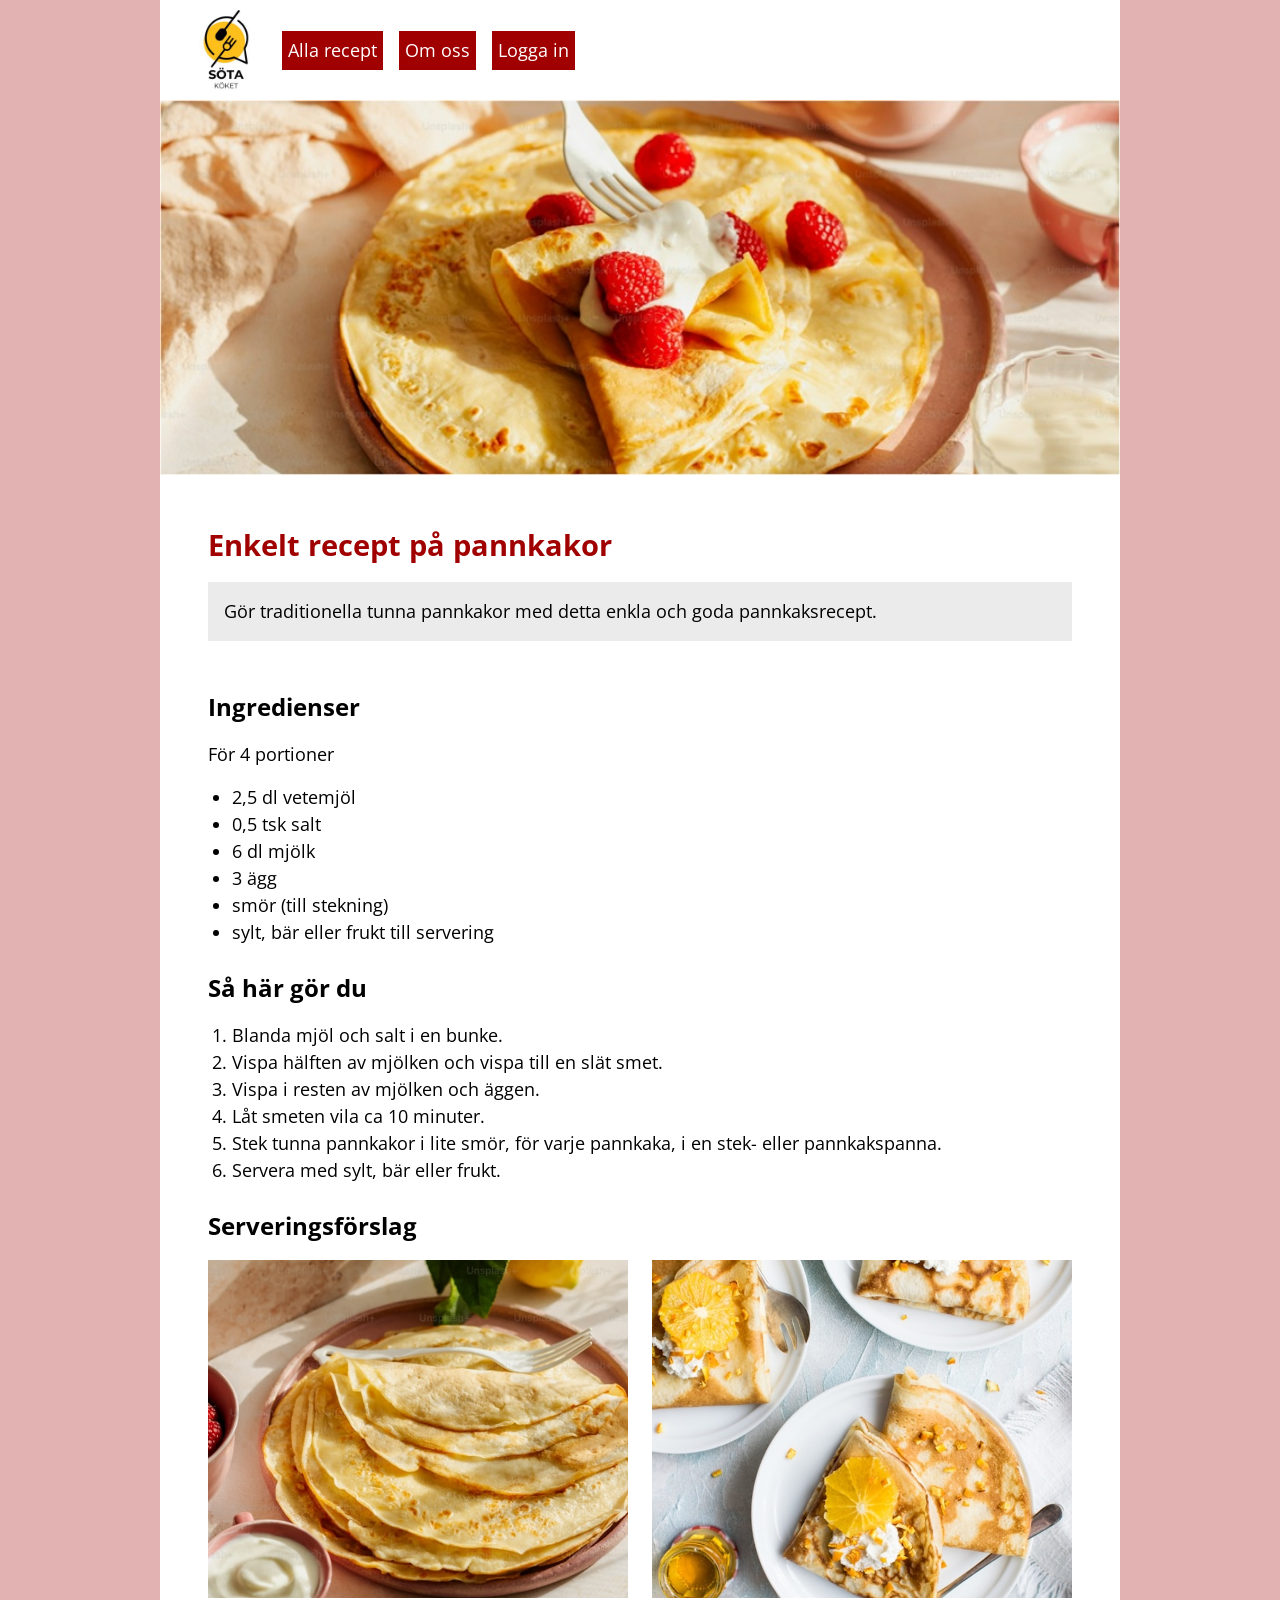
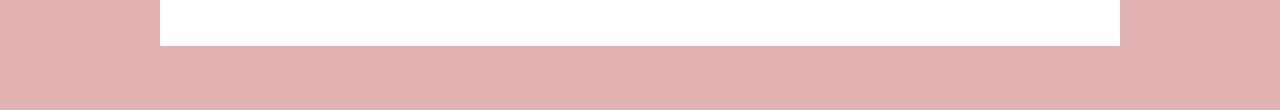
==== commit 63bb1efb: "add new page" ====
--- a/index.html
+++ b/index.html
@@ -22,7 +22,7 @@
         <ul class="flex align-items-center">
           <img class="logo" src="recept-logo.jpg" alt="Logo">
           <li class="flex"><a href="recept.html">Alla recept</a></li>
-          <li class="flex"><a href="om-oss.html">Om oss</a></li>
+          <li class="flex"><a href="omoss.html">Om oss</a></li>
           <li class="flex"><a href="index.html">Logga in</a></li>
         </ul>
       </div>
--- a/recept.css
+++ b/recept.css
@@ -72,25 +72,11 @@
 
 /*grid*/
 
-.container {
-  display: grid;
-  grid-template-columns: repeat(auto-fit, minmax(min(300px, 100%), 1fr)); /*https://www.youtube.com/watch?v=OZ6qKoq7RJU, min 300 px or 100% whichever is smaller, max 1 fr*/
-  gap: 1rem;
-  
-  padding: 48px; /*aligns with index.html padding content class*/
-}
-
-.card {
-  border: 1px solid black;
-  border-radius: 8px;
-  overflow: hidden;
-  
-  display: grid;
-  grid-template-columns: 1fr;
-
-  a {
+.card-link {
     text-decoration: none;
     color: inherit;
+    display: block;
+    block-size: 100%;
     
     &:focus,
     &:focus-visible,
@@ -99,25 +85,46 @@
       outline: 0;
     }
   }
-  
-
+
+.container {
+  display: grid;
+  grid-template-columns: repeat(auto-fit, minmax(min(200px, 100%), 1fr)); /*https://www.youtube.com/watch?v=OZ6qKoq7RJU, min 300 px or 100% whichever is smaller, max 1 fr*/
+  gap: 1rem;
+  
+  padding: 48px; /*aligns with index.html padding content class*/
+
+  section {
+    display: grid;
+    
+  }
+}
+
+.card {
+  border: 1px solid black;
+  border-radius: 8px;
+  overflow: hidden;
+  
   h2 {
-    font-size: 1rem;
+    font-size: clamp(1.75rem, 1.2rem + 2vw, 3rem);
   }
 }
 
 .card-top {
   display: grid; 
   grid-template-columns: 1fr;
-
+  block-size: 300px;
+  
   img {
   object-fit: cover;
-  max-inline-size: 100%;
+  block-size: 300px;
+  max-inline-size: 100%; /*ska till reset*/
+  
  }
 }
 
 .card-content {
   padding: .5rem;
+  
 }
 
 /*global styles*/
@@ -139,7 +146,7 @@
   font-family: var(--primary-font);
   max-inline-size: 75%;
   /*max-width: 75%;*/
-  font-size: 1rem;
+  font-size: clamp(1rem, 0.95rem + 0.25vw, 1.125rem);
   font-weight: 400;
   /*display: flex;*/
   /*flex-direction: column;*/
